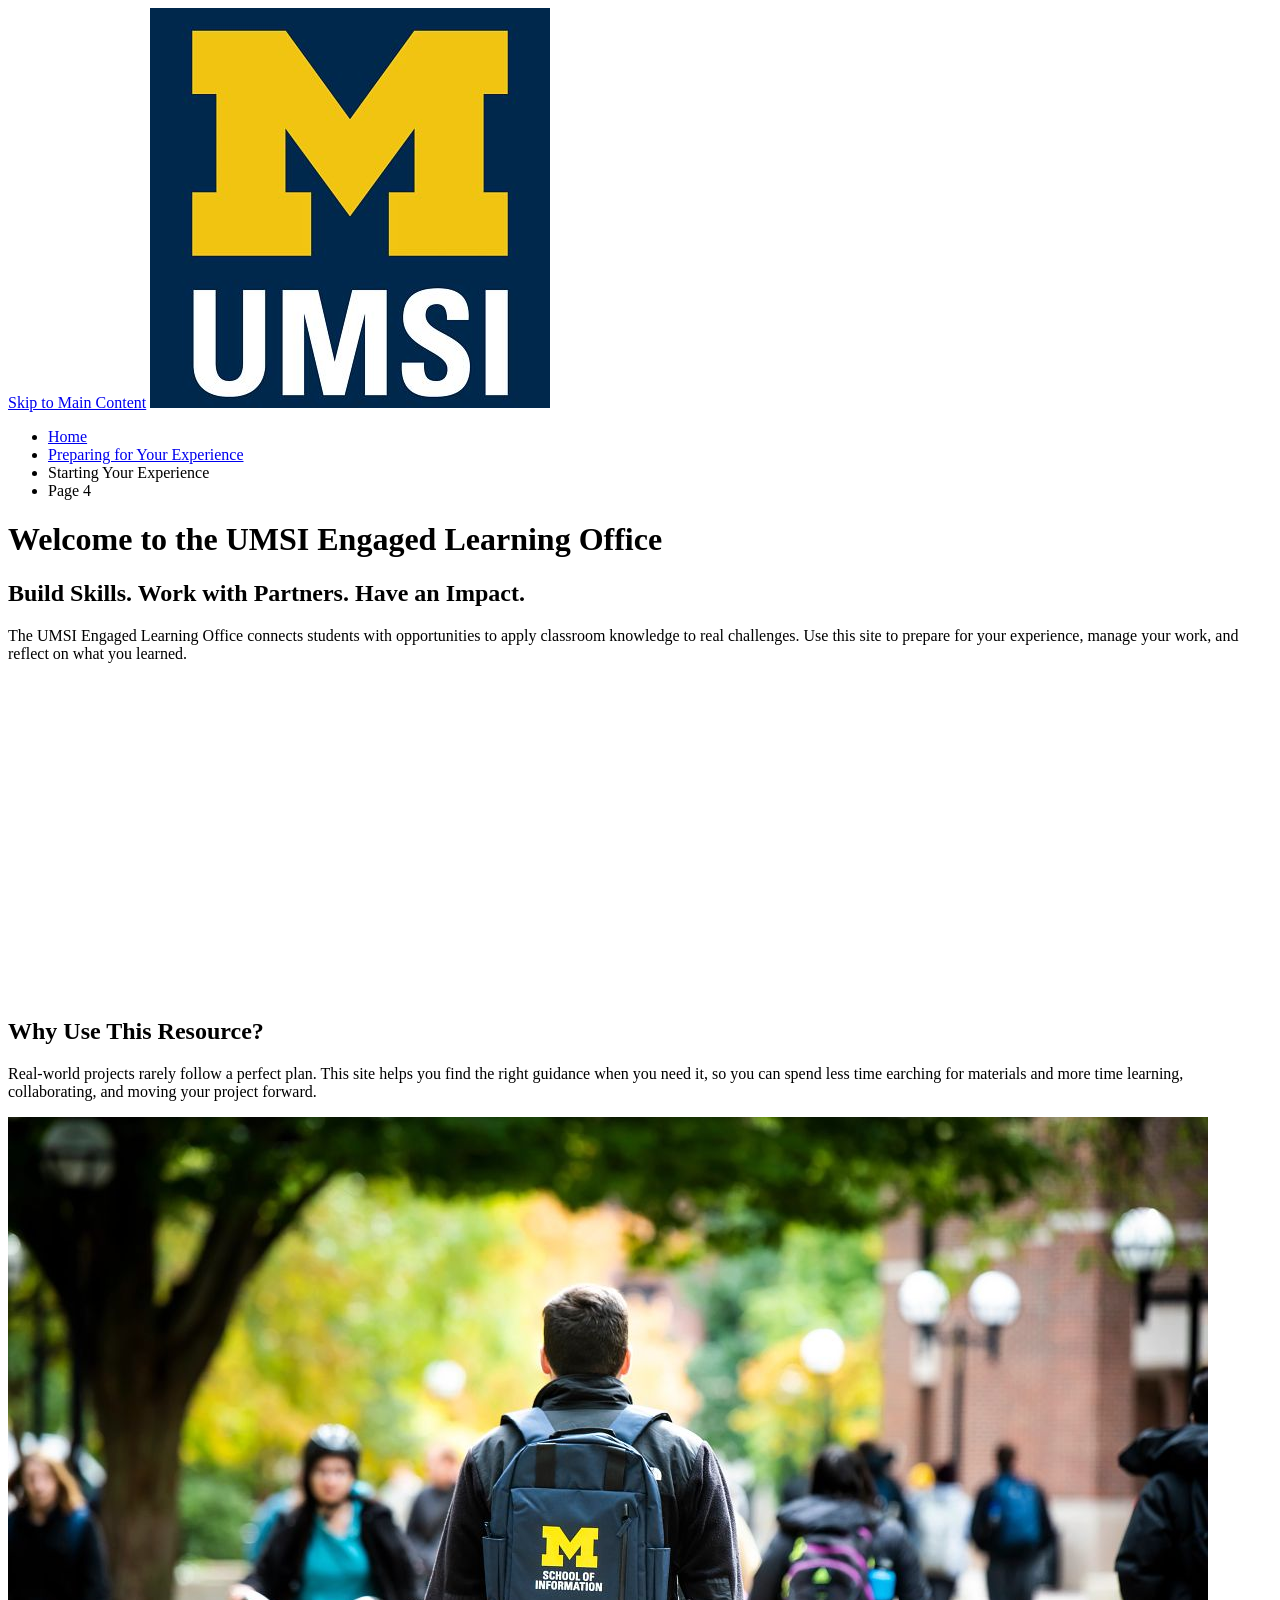
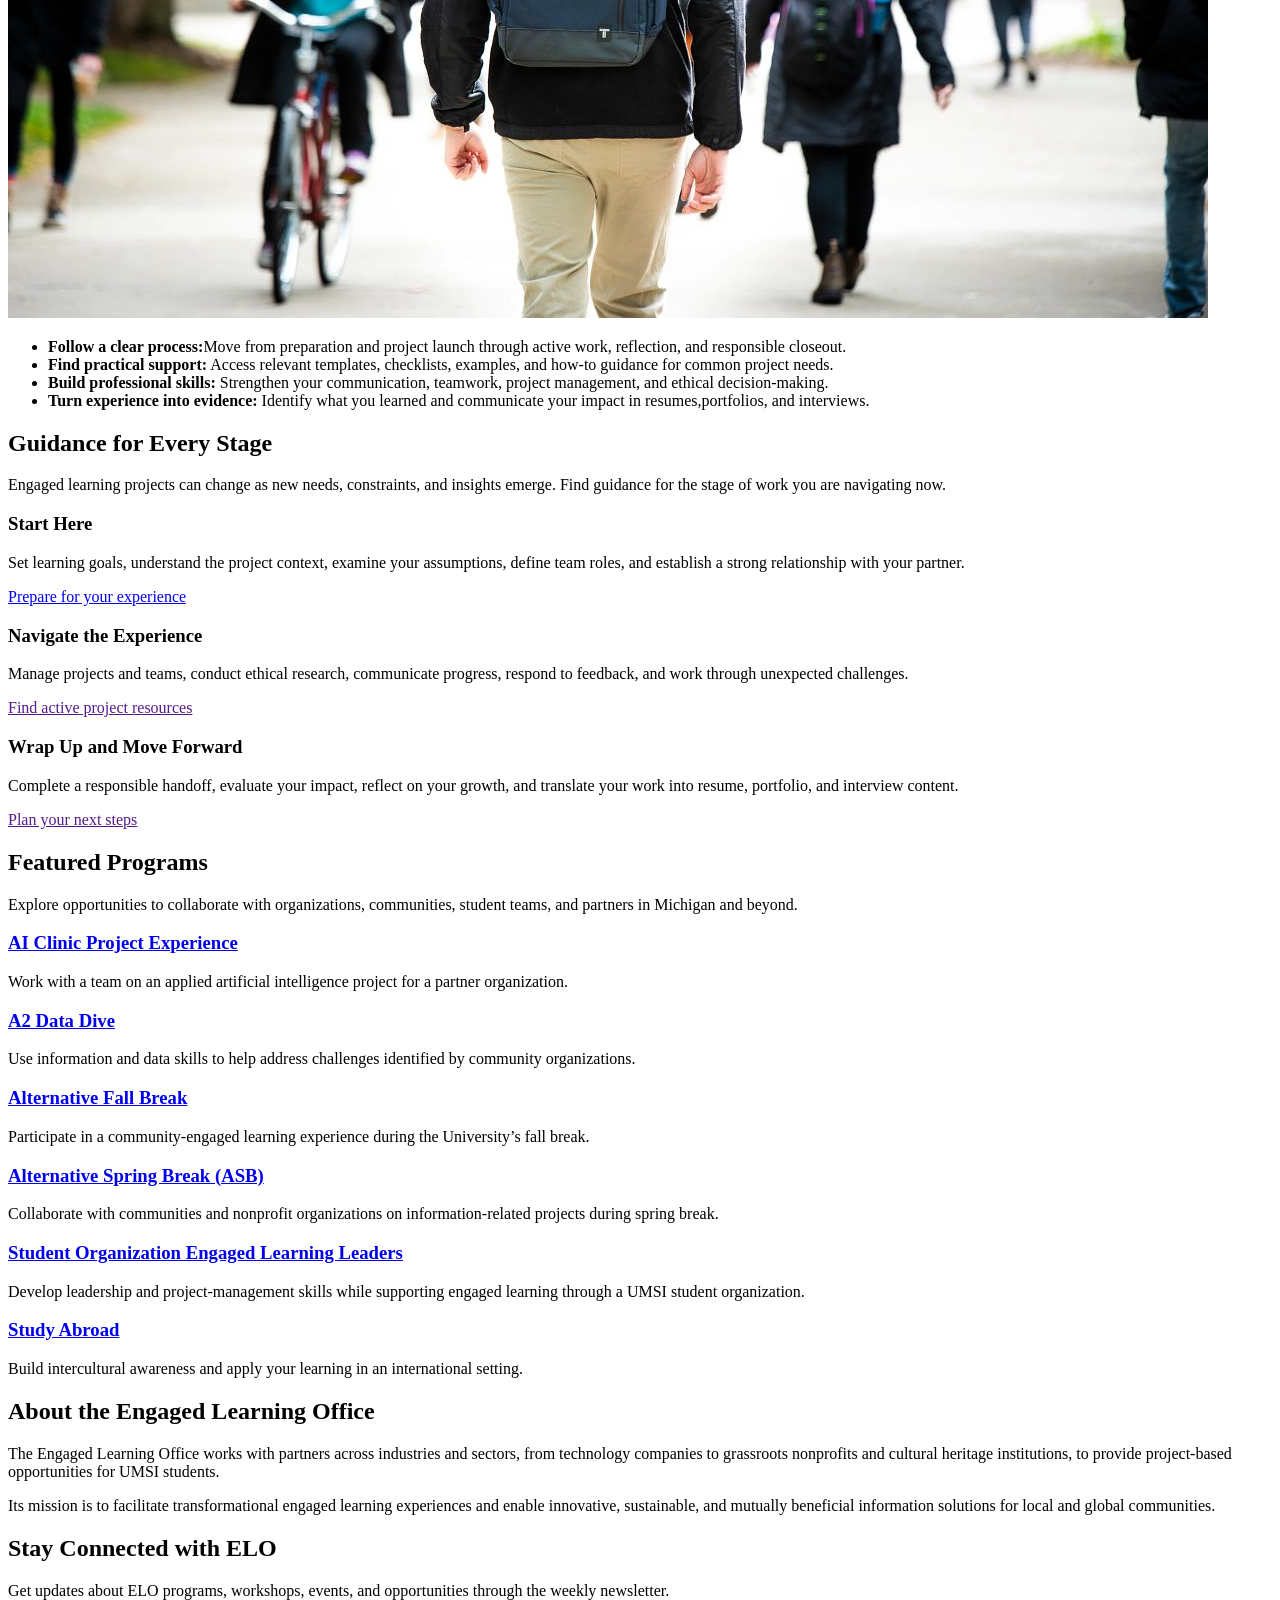
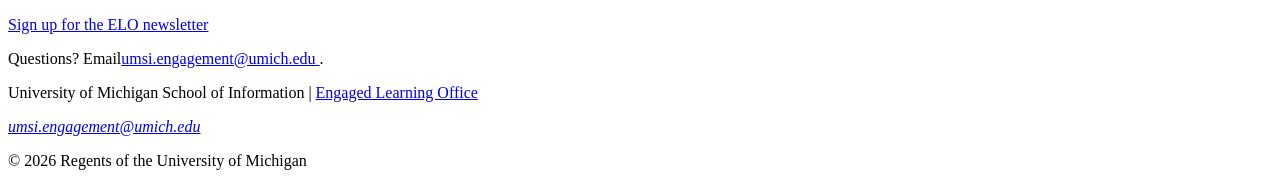
==== index.html @ d94eaca0 "Add files via upload" ====
<!DOCTYPE html>
<html lang="en">
<head>
    <meta charset="UTF-8">
    <meta name="viewport" content="width=device-width, initial-scale=1.0">
    <title>Engaged Learning Resources | UMSI</title>

</head>
<body>

    <header>
  <a href = "#main">Skip to Main Content</a>
        <img src="images/UMSI_signature_vertical_informal_solidblue.jpg" alt="UMSI Logo">
        <nav>
            <ul>
                <li><a href = "index.html">Home</a></li>
                <li><a href = "prep.html">Preparing for Your Experience</a></li>
                <li><a>Starting Your Experience</a></li>
                <li><a>Page 4</a></li>
            </ul>
        </nav>
    <h1>Welcome to the UMSI Engaged Learning Office</h1>

    </header>
    <main id="main">
    <section>
      <h2>Build Skills. Work with Partners. Have an Impact.</h2>
      <p>
       The UMSI Engaged Learning Office connects students with opportunities to apply classroom knowledge to real challenges. Use this site to prepare for your experience, manage your work, and reflect on what you learned.
      </p>

      <iframe width="560px" height="315px" src="https://www.youtube.com/embed/81ZO9RfIJEQ?si=tBp82YWZMl1u7CVS" title="YouTube video player" frameborder="0" allow="accelerometer; autoplay; clipboard-write; encrypted-media; gyroscope; picture-in-picture; web-share" referrerpolicy="strict-origin-when-cross-origin" allowfullscreen></iframe>
         <!-- Note: this iframe might cause an Axe ARIA error - that's not on you that's on YouTube! -->
    </section>

<section>
    <h2>Why Use This Resource?</h2>

    <p>Real-world projects rarely follow a perfect plan. This site helps you find the right guidance when you need it, so you can spend less time earching for materials and more time learning, collaborating, and moving your project forward.
    </p>
        <img src="images/UMSI_CampusFall_UMSIBackpack_02.jpg" alt="A student wears a UMSI backpack in fall on the drag.">
    <ul>
        <li><strong>Follow a clear process:</strong>Move from preparation and project launch through active work, reflection, and responsible closeout.</li>
        <li><strong>Find practical support:</strong> Access relevant templates, checklists, examples, and how-to guidance for common project needs.</li>
        <li><strong>Build professional skills:</strong> Strengthen your communication, teamwork, project management, and ethical decision-making.</li>
        <li><strong>Turn experience into evidence:</strong> Identify what you learned and communicate your impact in resumes,portfolios, and interviews.</li>
    </ul>
</section>

 <section>
    <h2>Guidance for Every Stage</h2>
    <p>Engaged learning projects can change as new needs, constraints, and insights emerge. Find guidance for the stage of work you are navigating <srong>now.</strong></p>
    <article>
      <h3>Start Here</h3>
      <p>Set learning goals, understand the project context, examine your assumptions, define team roles, and establish a strong relationship with your partner.</p>
      <a href="prep.html">Prepare for your experience</a>
    </article>

    <article>
      <h3>Navigate the Experience</h3>
      <p>Manage projects and teams, conduct ethical research, communicate progress, respond to feedback, and work through unexpected challenges.</p>
      <a href="">Find active project resources</a>
    </article>

    <article>
      <h3>Wrap Up and Move Forward</h3>
      <p>Complete a responsible handoff, evaluate your impact, reflect on your growth, and translate your work into resume, portfolio, and interview content.</p>
      <a href="">Plan your next steps</a>
    </article>
  </section>

   <section>
    <h2>Featured Programs</h2>
    <p>Explore opportunities to collaborate with organizations, communities, student teams, and partners in Michigan and beyond.</p>
    <article>
    <h3><a href="https://mcompass.umich.edu/_portal/tds-program-brochure?programid=12810">AI Clinic Project Experience</a></h3>
    <p>Work with a team on an applied artificial intelligence project for a partner organization.</p>
    </article>

    <article>
    <h3><a href="https://mcompass.umich.edu/_portal/tds-program-brochure?programid=12556">A2 Data Dive</a></h3>
    <p>Use information and data skills to help address challenges identified by community organizations.</p>
    </article>

     <article>
      <h3><a href="https://mcompass.umich.edu/_portal/tds-program-brochure?programid=11297">Alternative Fall Break</a></h3>
      <p>Participate in a community-engaged learning experience during the University’s fall break.</p>
    </article>

    <article>
      <h3><a href="https://mcompass.umich.edu/_portal/tds-program-brochure?programid=10621">Alternative Spring Break (ASB)</a></h3>
       <p>Collaborate with communities and nonprofit organizations on information-related projects during spring break.</p>
    </article>

    <article>
      <h3><a href="https://mcompass.umich.edu/_portal/tds-program-brochure?programid=12294">Student Organization Engaged Learning Leaders</a></h3>
       <p>Develop leadership and project-management skills while supporting engaged learning through a UMSI student organization.</p>
    </article>

    <article>
      <h3><a href="https://www.si.umich.edu/student-life/study-abroad">Study Abroad</a></h3>
      <p>Build intercultural awareness and apply your learning in an international setting. </p>
    </article>
   </section>
  <section>
    <h2>About the Engaged Learning Office</h2>
    <p>The Engaged Learning Office works with partners across industries and sectors, from technology companies to grassroots nonprofits and cultural heritage institutions, to provide project-based opportunities for UMSI students.</p>
    <p>Its mission is to facilitate transformational engaged learning experiences and enable innovative, sustainable, and mutually beneficial information solutions for local and global communities.</p>
  </section>
  <aside>
    <h2>Stay Connected with ELO</h2>
    <p>Get updates about ELO programs, workshops, events, and opportunities through the weekly newsletter.</p>
    <div>
       <a href="https://umsi.info/elo-newsletter"> Sign up for the ELO newsletter</a>
    </div>
    <p>Questions? Email<a href="mailto:umsi.engagement@umich.edu">umsi.engagement@umich.edu </a>.</p>
  </aside>


        <!-- Content taken & modified from UMGPT with the prompt, "Write me a webpage of intro content to help meet the following requirements - this is for the home page": and then pasted in the client objectives & project requirements"
        UMGPT. (2026). UMGPT ( GPT-5.6 Sol September 7th version) [Large language model]. -->
    </main>
    <footer>
        <p>University of Michigan School of Information | <a href="https://www.si.umich.edu/programs/engaged-learning/about-engaged-learning-office">Engaged Learning Office </a></p>
      <address>
        <a href="mailto:umsi.engagement@umich.edu">umsi.engagement@umich.edu</a>
      </address>
      <p>&copy; 2026 Regents of the University of Michigan</p>
    </footer>
</body>
</html>
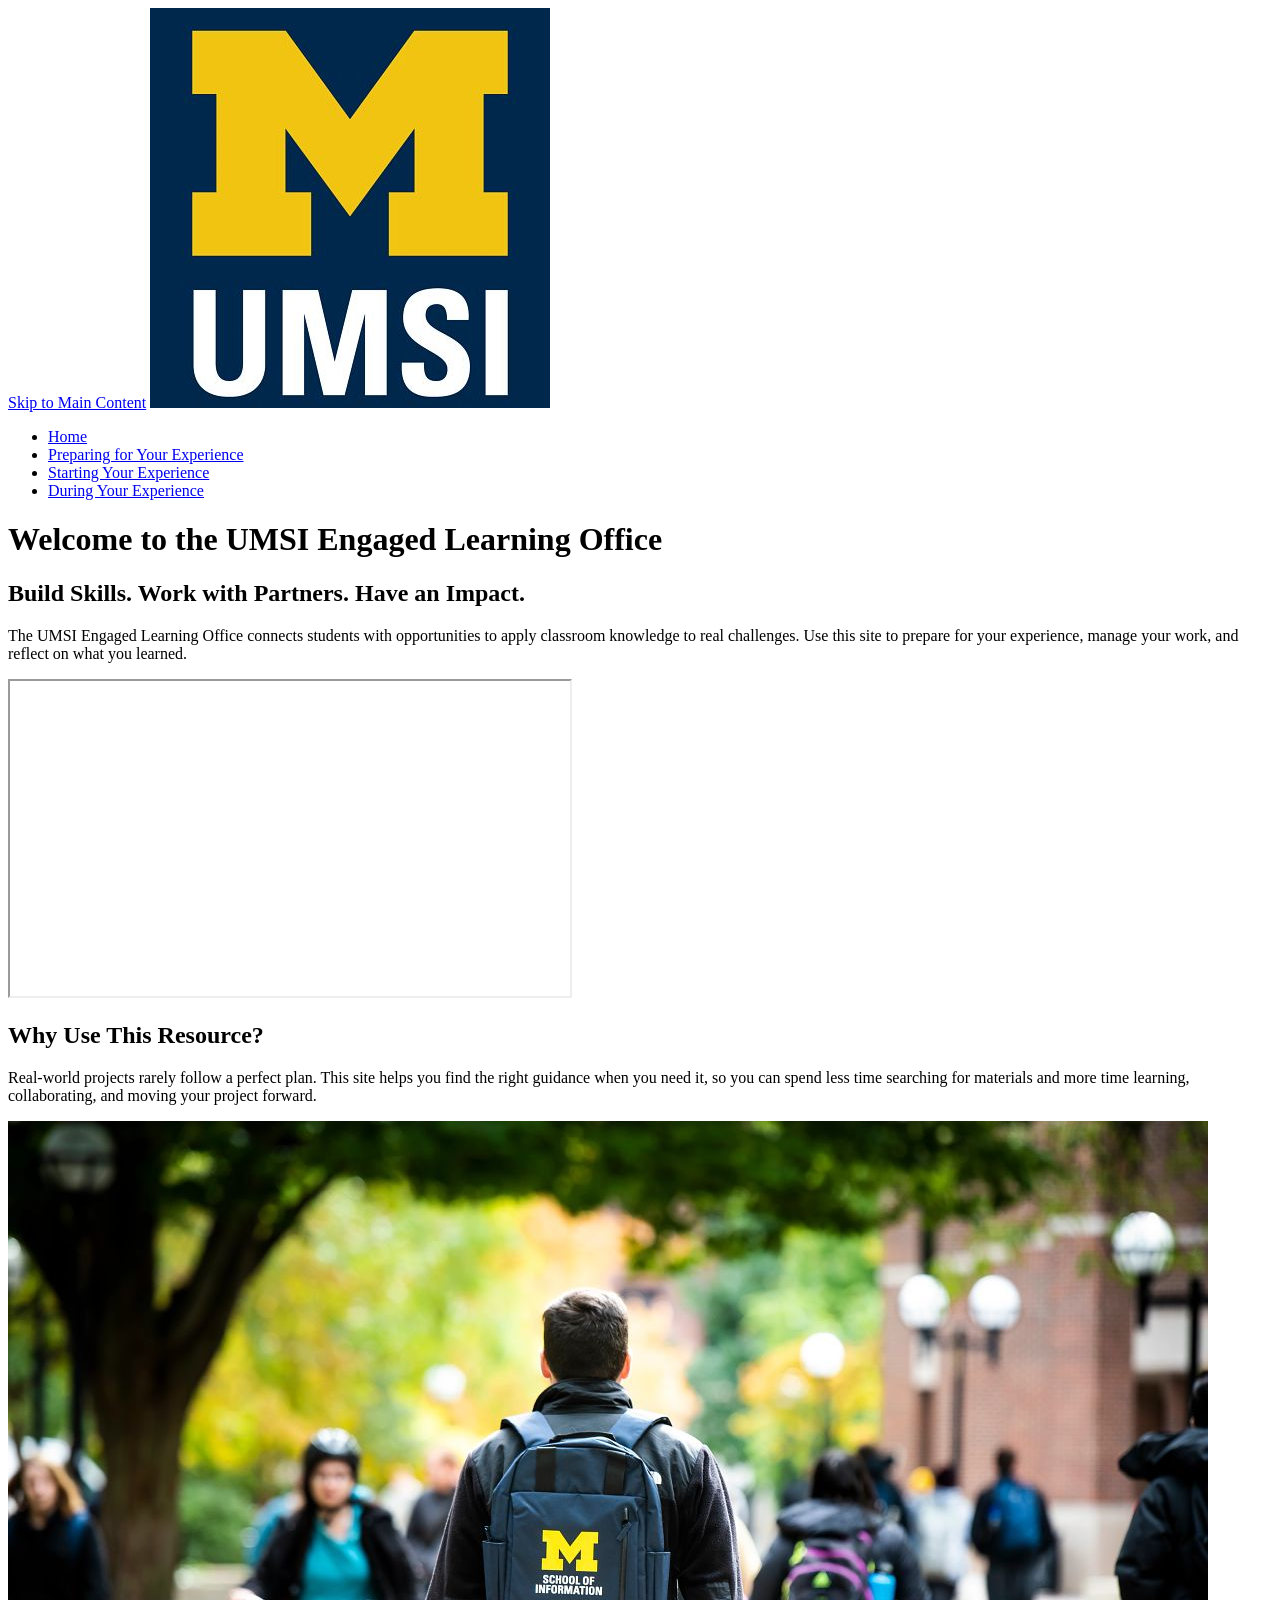
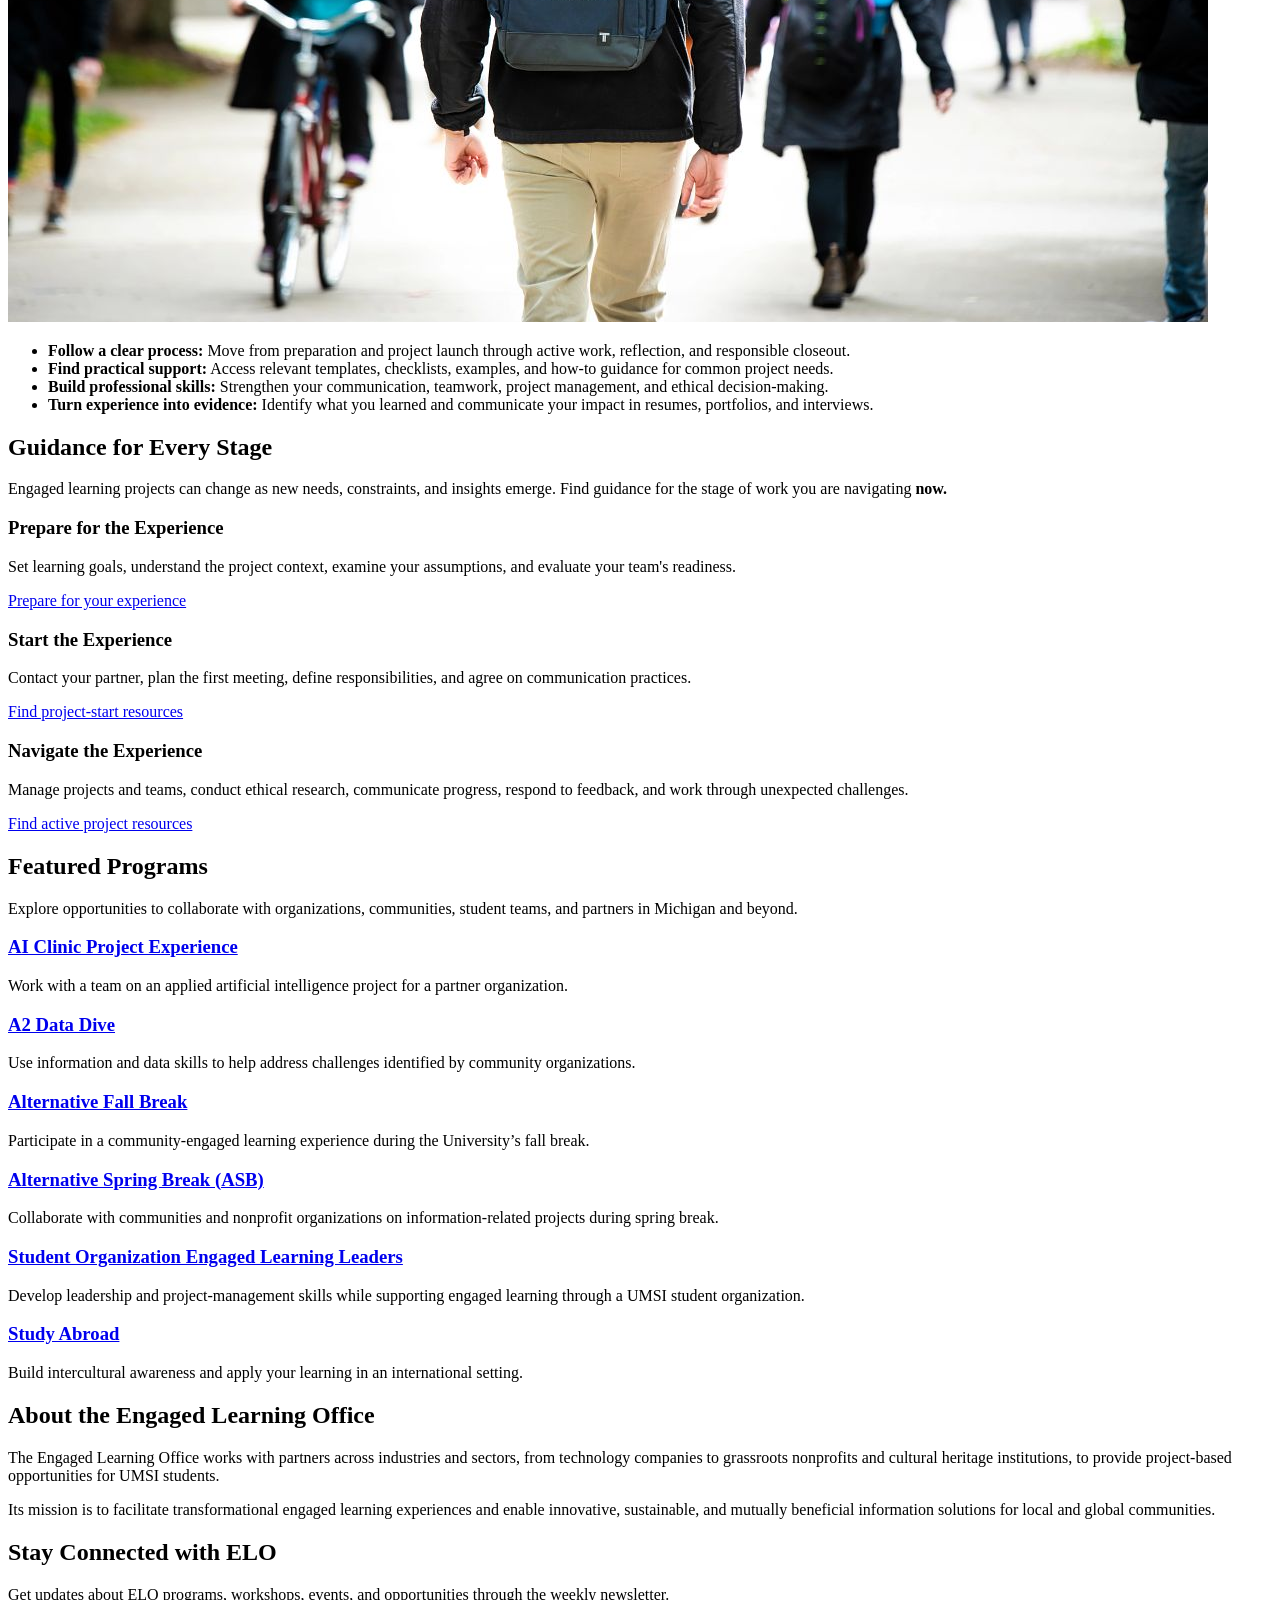
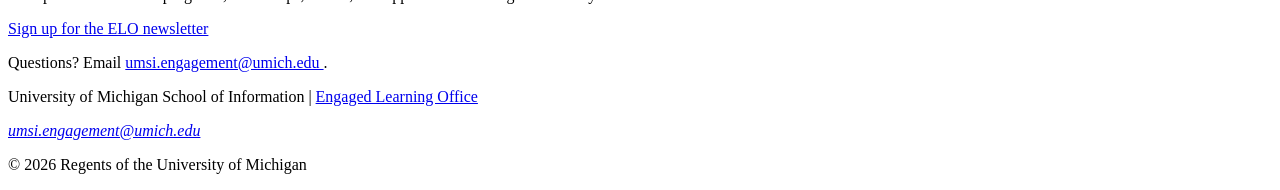
==== commit 62fa9283: "Complete Deliverable 1 HTML content pages" ====
--- a/index.html
+++ b/index.html
@@ -11,12 +11,12 @@
     <header>
   <a href = "#main">Skip to Main Content</a>
         <img src="images/UMSI_signature_vertical_informal_solidblue.jpg" alt="UMSI Logo">
-        <nav>
+        <nav aria-label="Main navigation">
             <ul>
-                <li><a href = "index.html">Home</a></li>
+                <li><a href = "index.html" aria-current="page">Home</a></li>
                 <li><a href = "prep.html">Preparing for Your Experience</a></li>
-                <li><a>Starting Your Experience</a></li>
-                <li><a>Page 4</a></li>
+                <li><a href="starting.html">Starting Your Experience</a></li>
+                <li><a href="during.html">During Your Experience</a></li>
             </ul>
         </nav>
     <h1>Welcome to the UMSI Engaged Learning Office</h1>
@@ -29,45 +29,59 @@
        The UMSI Engaged Learning Office connects students with opportunities to apply classroom knowledge to real challenges. Use this site to prepare for your experience, manage your work, and reflect on what you learned.
       </p>
 
-      <iframe width="560px" height="315px" src="https://www.youtube.com/embed/81ZO9RfIJEQ?si=tBp82YWZMl1u7CVS" title="YouTube video player" frameborder="0" allow="accelerometer; autoplay; clipboard-write; encrypted-media; gyroscope; picture-in-picture; web-share" referrerpolicy="strict-origin-when-cross-origin" allowfullscreen></iframe>
+      <iframe width="560px" height="315px" src="https://www.youtube.com/embed/81ZO9RfIJEQ?si=tBp82YWZMl1u7CVS" title="YouTube video player" allow="accelerometer; autoplay; clipboard-write; encrypted-media; gyroscope; picture-in-picture; web-share" referrerpolicy="strict-origin-when-cross-origin" allowfullscreen></iframe>
          <!-- Note: this iframe might cause an Axe ARIA error - that's not on you that's on YouTube! -->
     </section>
 
 <section>
     <h2>Why Use This Resource?</h2>
 
-    <p>Real-world projects rarely follow a perfect plan. This site helps you find the right guidance when you need it, so you can spend less time earching for materials and more time learning, collaborating, and moving your project forward.
+    <p>Real-world projects rarely follow a perfect plan. This site helps you find the right guidance when you need it, so you can spend less time searching for materials and more time learning, collaborating, and moving your project forward.
     </p>
-        <img src="images/UMSI_CampusFall_UMSIBackpack_02.jpg" alt="A student wears a UMSI backpack in fall on the drag.">
+        <img src="images/UMSI_CampusFall_UMSIBackpack_02.jpg" alt="A student wears a UMSI backpack in fall on the Diag.">
     <ul>
-        <li><strong>Follow a clear process:</strong>Move from preparation and project launch through active work, reflection, and responsible closeout.</li>
+        <li><strong>Follow a clear process:</strong> Move from preparation and project launch through active work, reflection, and responsible closeout.</li>
         <li><strong>Find practical support:</strong> Access relevant templates, checklists, examples, and how-to guidance for common project needs.</li>
         <li><strong>Build professional skills:</strong> Strengthen your communication, teamwork, project management, and ethical decision-making.</li>
-        <li><strong>Turn experience into evidence:</strong> Identify what you learned and communicate your impact in resumes,portfolios, and interviews.</li>
+        <li><strong>Turn experience into evidence:</strong> Identify what you learned and communicate your impact in resumes, portfolios, and interviews.</li>
     </ul>
 </section>
 
- <section>
-    <h2>Guidance for Every Stage</h2>
-    <p>Engaged learning projects can change as new needs, constraints, and insights emerge. Find guidance for the stage of work you are navigating <srong>now.</strong></p>
-    <article>
-      <h3>Start Here</h3>
-      <p>Set learning goals, understand the project context, examine your assumptions, define team roles, and establish a strong relationship with your partner.</p>
-      <a href="prep.html">Prepare for your experience</a>
-    </article>
+<section>
+  <h2>Guidance for Every Stage</h2>
+  <p>
+    Engaged learning projects can change as new needs, constraints, and
+    insights emerge. Find guidance for the stage of work you are navigating
+    <strong>now.</strong>
+  </p>
 
-    <article>
-      <h3>Navigate the Experience</h3>
-      <p>Manage projects and teams, conduct ethical research, communicate progress, respond to feedback, and work through unexpected challenges.</p>
-      <a href="">Find active project resources</a>
-    </article>
+  <article>
+    <h3>Prepare for the Experience</h3>
+    <p>
+      Set learning goals, understand the project context, examine your
+      assumptions, and evaluate your team's readiness.
+    </p>
+    <a href="prep.html">Prepare for your experience</a>
+  </article>
 
-    <article>
-      <h3>Wrap Up and Move Forward</h3>
-      <p>Complete a responsible handoff, evaluate your impact, reflect on your growth, and translate your work into resume, portfolio, and interview content.</p>
-      <a href="">Plan your next steps</a>
-    </article>
-  </section>
+  <article>
+    <h3>Start the Experience</h3>
+    <p>
+      Contact your partner, plan the first meeting, define responsibilities,
+      and agree on communication practices.
+    </p>
+    <a href="starting.html">Find project-start resources</a>
+  </article>
+
+  <article>
+    <h3>Navigate the Experience</h3>
+    <p>
+      Manage projects and teams, conduct ethical research, communicate
+      progress, respond to feedback, and work through unexpected challenges.
+    </p>
+    <a href="during.html">Find active project resources</a>
+  </article>
+</section>
 
    <section>
     <h2>Featured Programs</h2>
@@ -113,7 +127,7 @@
     <div>
        <a href="https://umsi.info/elo-newsletter"> Sign up for the ELO newsletter</a>
     </div>
-    <p>Questions? Email<a href="mailto:umsi.engagement@umich.edu">umsi.engagement@umich.edu </a>.</p>
+    <p>Questions? Email <a href="mailto:umsi.engagement@umich.edu">umsi.engagement@umich.edu </a>.</p>
   </aside>
 
 
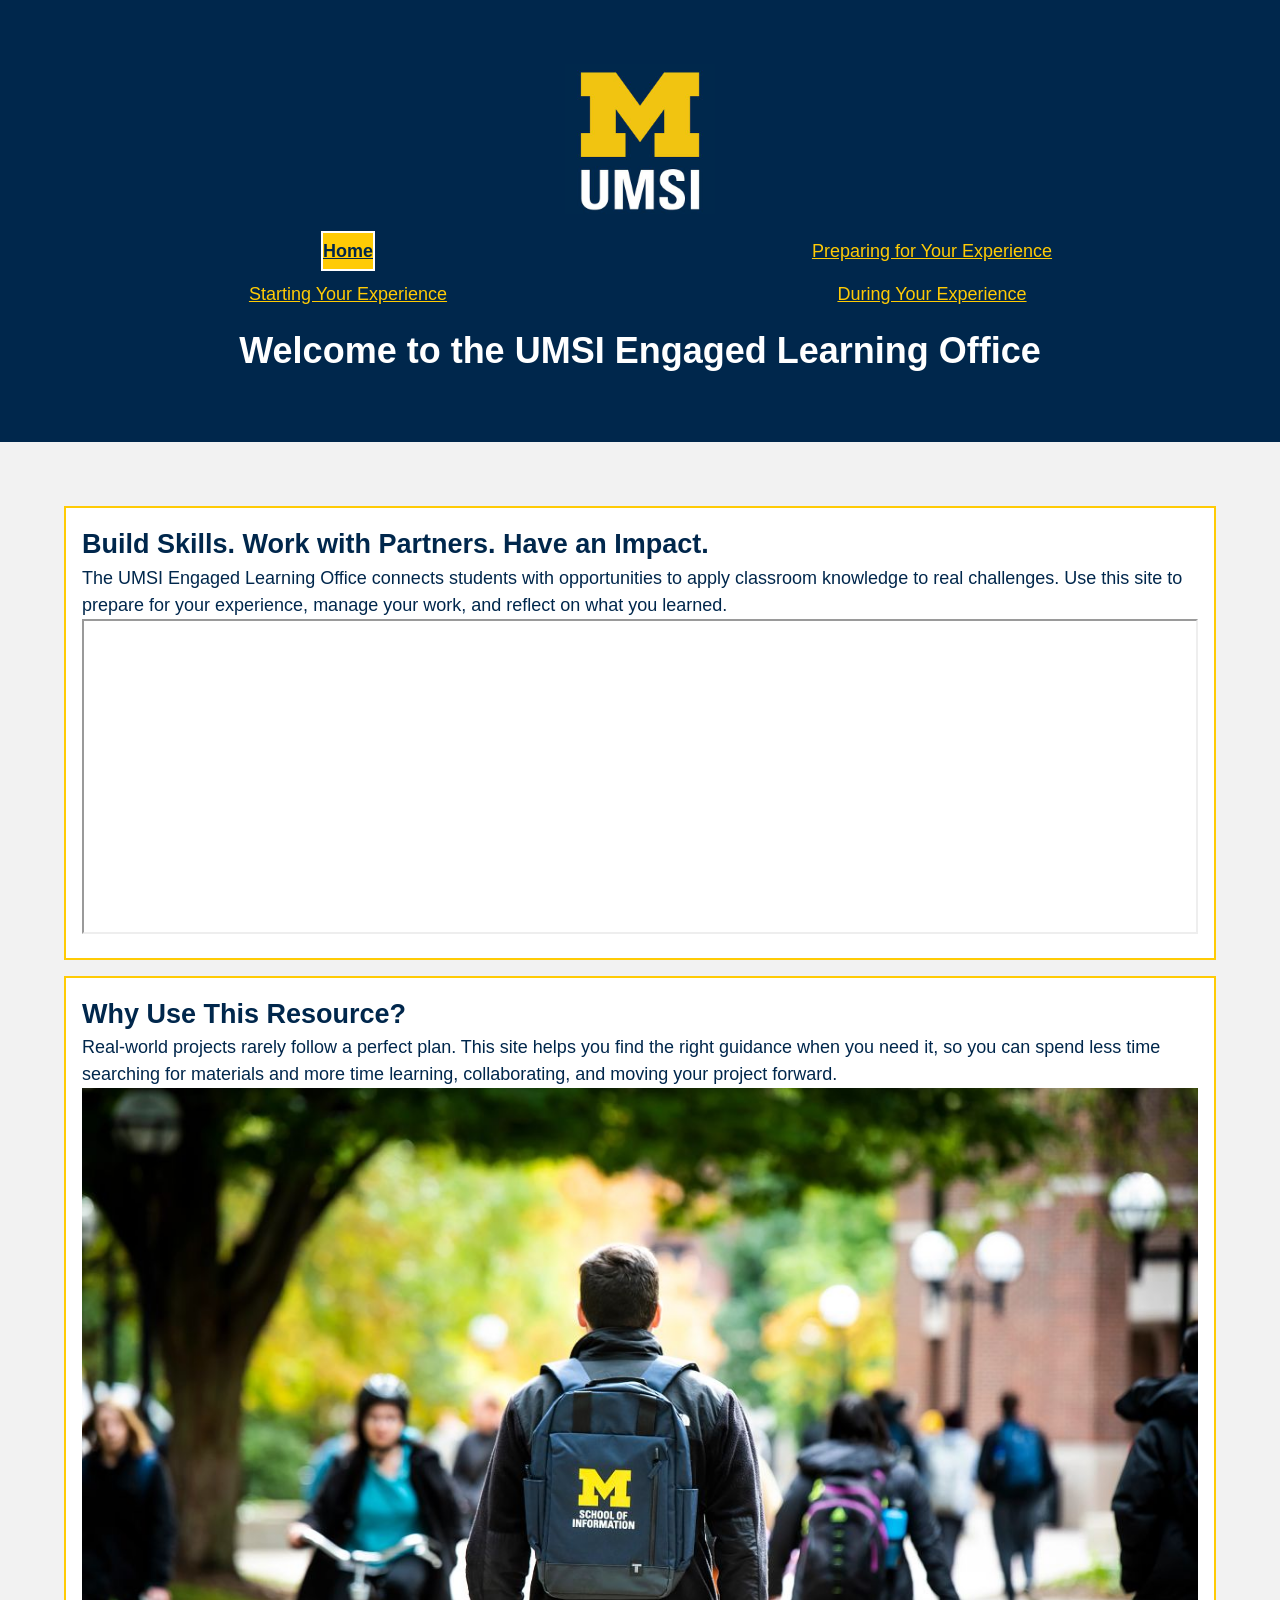
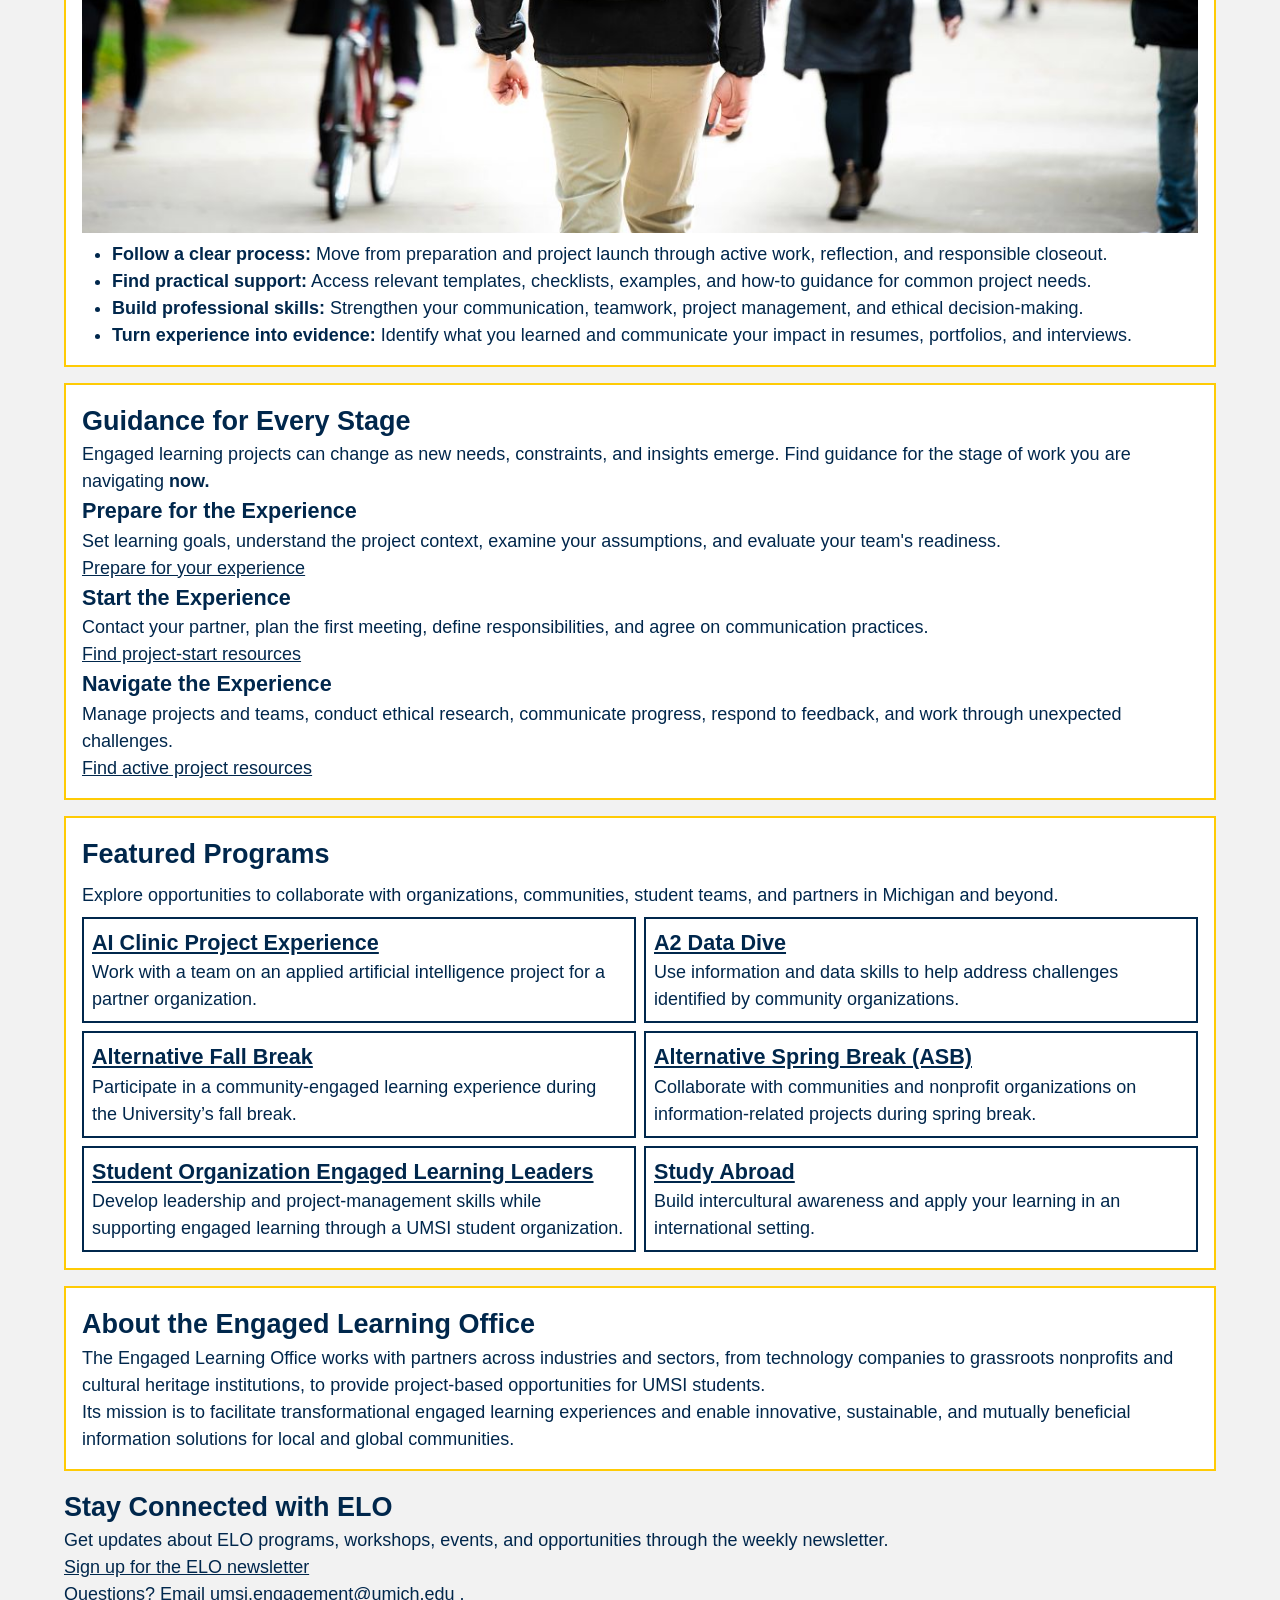
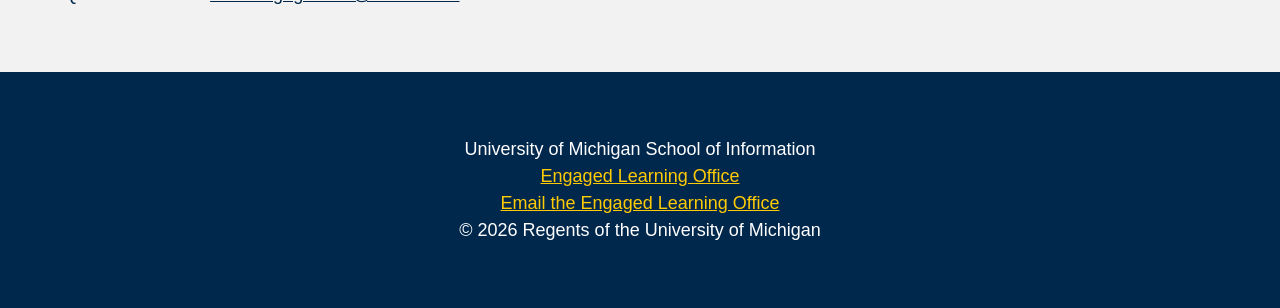
==== commit 66e754b7: "Complete Mobile View" ====
--- a/index.html
+++ b/index.html
@@ -5,15 +5,17 @@
     <meta name="viewport" content="width=device-width, initial-scale=1.0">
     <title>Engaged Learning Resources | UMSI</title>
 
+  <link rel="stylesheet" href="css/reset.css">
+  <link rel="stylesheet" href="css/style.css">
 </head>
 <body>
 
     <header>
-  <a href = "#main">Skip to Main Content</a>
+  <a class="skip" href="#main">Skip to Main Content</a>
         <img src="images/UMSI_signature_vertical_informal_solidblue.jpg" alt="UMSI Logo">
         <nav aria-label="Main navigation">
             <ul>
-                <li><a href = "index.html" aria-current="page">Home</a></li>
+                <li><a href = "index.html" class="active" aria-current="page">Home</a></li>
                 <li><a href = "prep.html">Preparing for Your Experience</a></li>
                 <li><a href="starting.html">Starting Your Experience</a></li>
                 <li><a href="during.html">During Your Experience</a></li>
@@ -22,14 +24,14 @@
     <h1>Welcome to the UMSI Engaged Learning Office</h1>
 
     </header>
-    <main id="main">
+    <main id="main" tabindex="0">
     <section>
       <h2>Build Skills. Work with Partners. Have an Impact.</h2>
       <p>
        The UMSI Engaged Learning Office connects students with opportunities to apply classroom knowledge to real challenges. Use this site to prepare for your experience, manage your work, and reflect on what you learned.
       </p>
 
-      <iframe width="560px" height="315px" src="https://www.youtube.com/embed/81ZO9RfIJEQ?si=tBp82YWZMl1u7CVS" title="YouTube video player" allow="accelerometer; autoplay; clipboard-write; encrypted-media; gyroscope; picture-in-picture; web-share" referrerpolicy="strict-origin-when-cross-origin" allowfullscreen></iframe>
+      <iframe width="560" height="315" src="https://www.youtube.com/embed/81ZO9RfIJEQ?si=tBp82YWZMl1u7CVS" title="YouTube video player" allow="accelerometer; autoplay; clipboard-write; encrypted-media; gyroscope; picture-in-picture; web-share" referrerpolicy="strict-origin-when-cross-origin" allowfullscreen></iframe>
          <!-- Note: this iframe might cause an Axe ARIA error - that's not on you that's on YouTube! -->
     </section>
 
@@ -83,7 +85,7 @@
   </article>
 </section>
 
-   <section>
+   <section class="content-grid">
     <h2>Featured Programs</h2>
     <p>Explore opportunities to collaborate with organizations, communities, student teams, and partners in Michigan and beyond.</p>
     <article>
@@ -135,11 +137,10 @@
         UMGPT. (2026). UMGPT ( GPT-5.6 Sol September 7th version) [Large language model]. -->
     </main>
     <footer>
-        <p>University of Michigan School of Information | <a href="https://www.si.umich.edu/programs/engaged-learning/about-engaged-learning-office">Engaged Learning Office </a></p>
-      <address>
-        <a href="mailto:umsi.engagement@umich.edu">umsi.engagement@umich.edu</a>
-      </address>
-      <p>&copy; 2026 Regents of the University of Michigan</p>
-    </footer>
+    <p>University of Michigan School of Information</p>
+    <p><a href="https://www.si.umich.edu/programs/engaged-learning/about-engaged-learning-office">Engaged Learning Office</a></p>
+    <address><a href="mailto:umsi.engagement@umich.edu">Email the Engaged Learning Office</a></address>
+    <p>&copy; 2026 Regents of the University of Michigan</p>
+  </footer>
 </body>
 </html>
--- a/css/style.css
+++ b/css/style.css
@@ -0,0 +1,124 @@
+body {
+    font-family: Arial, Helvetica, sans-serif;
+    font-size: 18px;
+    line-height: 1.5;
+    color: #00274c;
+    background-color: #f2f2f2;
+}
+
+header, main, footer {
+    padding: 5%;
+}
+
+header img {
+    width: 150px;
+}
+
+header, footer {
+    background-color: #00274c;
+    color: white;
+    text-align: center;
+}
+
+h1, h2, h3, strong {
+    font-weight: bold;
+}
+
+h1 { font-size: 2em; }
+h2 { font-size: 1.5em; }
+h3 { font-size: 1.2em; }
+em { font-style: italic; }
+
+
+section {
+    background-color: white;
+    border: 2px solid #ffcb05;
+    padding: 1rem;
+    margin-bottom: 1rem;
+}
+
+a {
+    color: #00274c;
+    text-decoration: underline;
+    padding: 0.5rem 0;
+}
+
+header a, footer a {
+    color: #ffcb05;
+}
+
+
+header nav ul {
+    display: grid;
+    grid-template-columns: 1fr 1fr;
+    gap: 1rem;
+    margin: 1rem 0;
+}
+
+nav .active {
+    background-color: #ffcb05;
+    color: #00274c;
+    font-weight: bold;
+    border: 2px solid white;
+}
+
+a:focus, .table-scroll:focus {
+    border: 3px dashed #00274c;
+}
+
+main ul {
+    list-style: disc;
+    margin-left: 30px;
+}
+
+
+img {
+    width: 100%;
+    height: auto;
+}
+
+iframe {
+    width: 100%;
+}
+
+.table-scroll { overflow: auto; }
+
+th, td {
+    border: 1px solid #00274c;
+    padding: 0.5rem;
+}
+
+th, caption { font-weight: bold; }
+
+.skip {
+    position: absolute;
+    left: -1000px;
+    background-color: white;
+    color: #00274c;
+    padding: 1rem;
+}
+
+.skip:focus {
+    left: 10px;
+}
+
+.content-grid {
+    display: grid;
+    grid-template-columns: 1fr 1fr;
+    gap: 0.5rem;
+}
+
+.content-grid > h2, .content-grid > p {
+    grid-column: 1 / 3;
+}
+
+main ul.content-grid {
+    list-style: none;
+    margin-left: 0;
+}
+
+.content-grid > article, .content-grid > li {
+    border: 2px solid #00274c;
+    padding: 0.5rem;
+}
+
